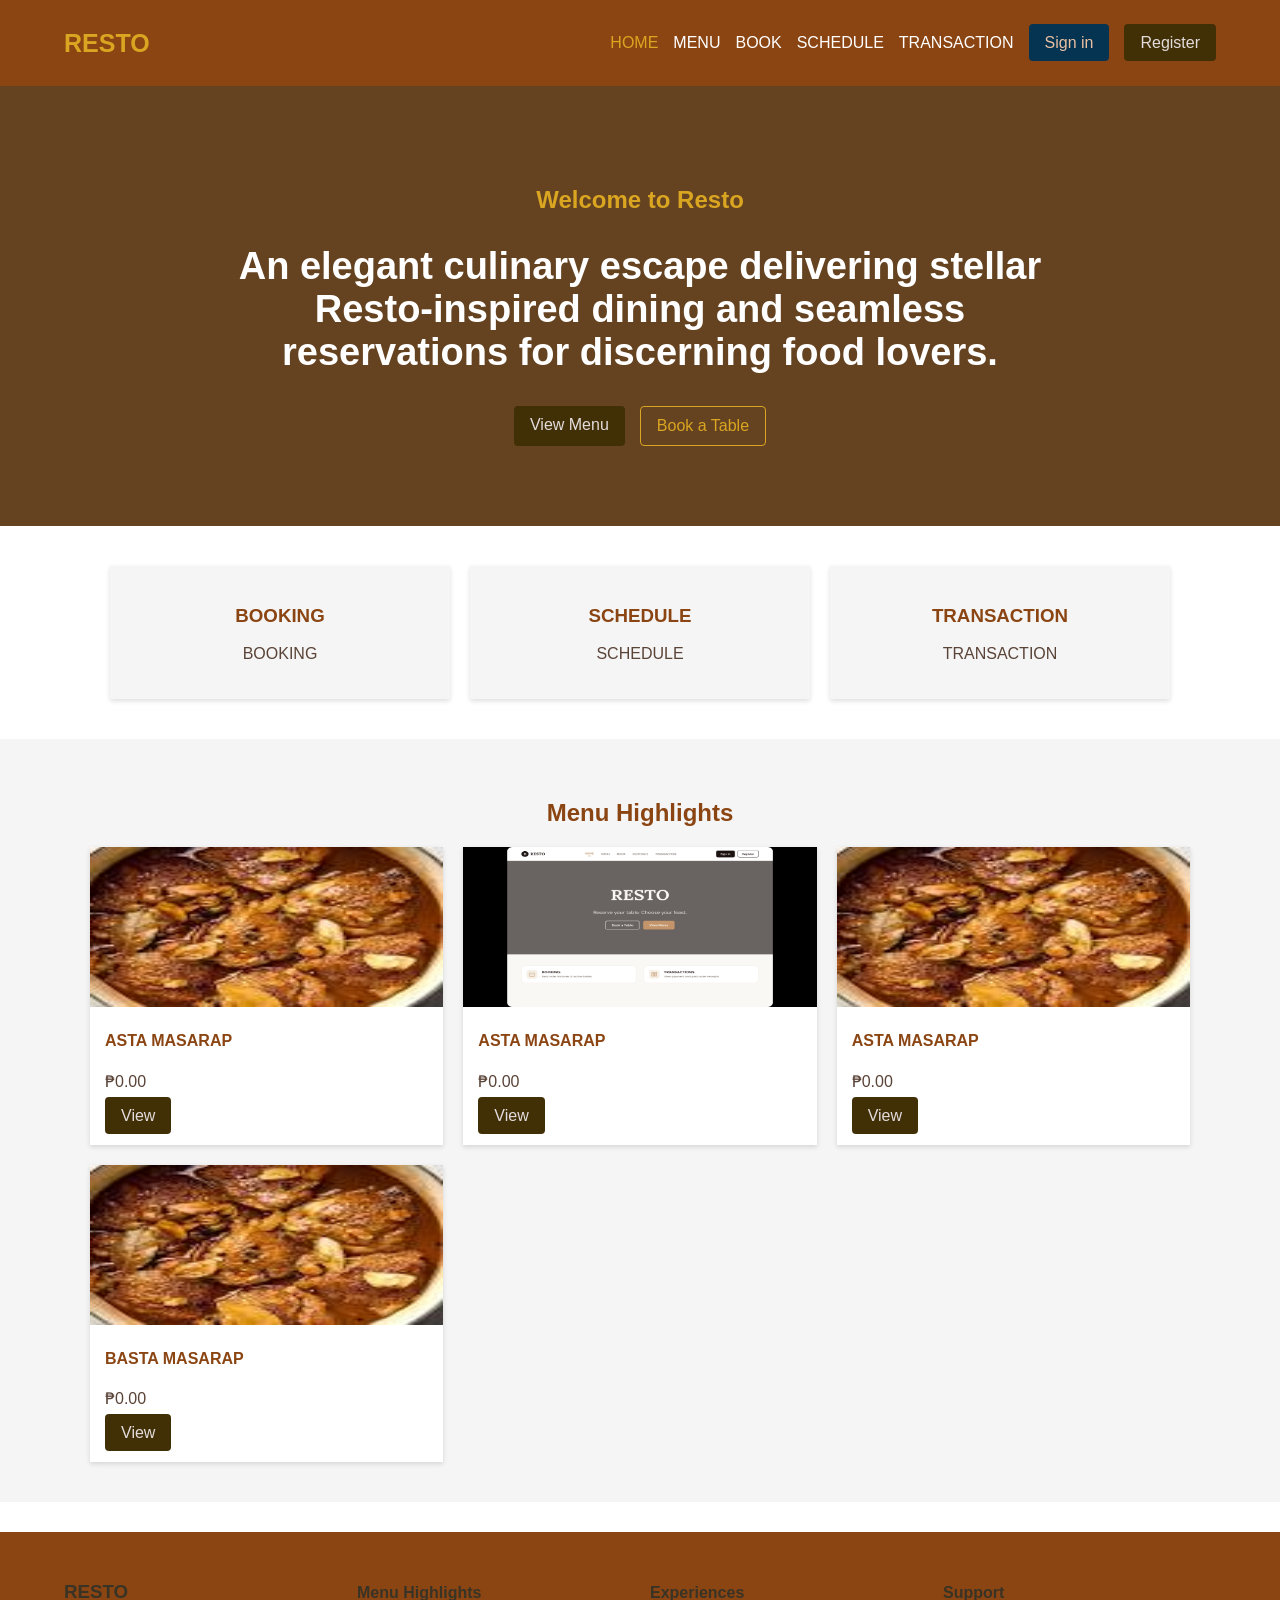
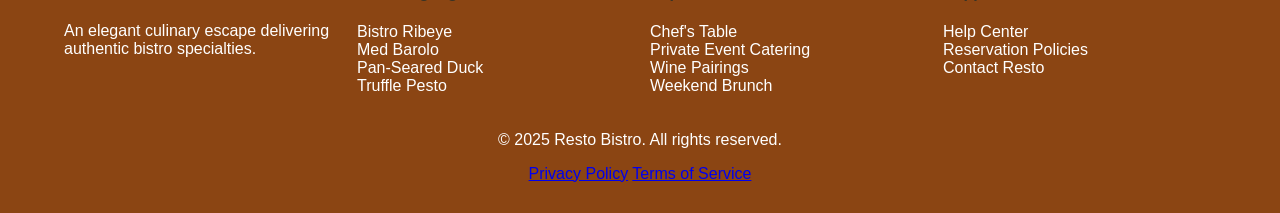
==== index.html @ 061dd834 "act" ====
<!DOCTYPE html>
<html lang="en">
<head>
    <meta charset="UTF-8">
    <meta name="viewport" content="width=device-width, initial-scale=1.0">
    <title>Resto Bistro - Home</title>
    <link rel="stylesheet" href="styles/home.css">
</head>
<body>
    <header>
        <nav>
            <div class="logo">RESTO</div>
            <ul class="nav-links">
                <li><a href="index.html" class="active">HOME</a></li>
                <li><a href="menu.html">MENU</a></li>
                <li><a href="book.html">BOOK</a></li>
                <li><a href="schedule.html">SCHEDULE</a></li>
                <li><a href="transaction.html">TRANSACTION</a></li>
                <li><a href="login.html" class="signin-btn">Sign in</a></li>
                <li><a href="register.html" class="register-btn">Register</a></li>
            </ul>
        </nav>
    </header>

    <section class="hero">
        <div class="hero-content">
            <h2>Welcome to Resto</h2>
            <h1>An elegant culinary escape delivering stellar Resto-inspired dining and seamless reservations for discerning food lovers.</h1>
            <div class="hero-buttons">
                <a href="menu.html" class="btn-primary">View Menu</a>
                <a href="book.html" class="btn-secondary">Book a Table</a>
            </div>
        </div>
    </section>

    <!-- Features Section -->
    <section class="features">
        <div class="feature-card">
            <h3>BOOKING</h3>
            <p>BOOKING</p>
        </div>
        <div class="feature-card">
            <h3>SCHEDULE</h3>
            <p>SCHEDULE</p>
        </div>
        <div class="feature-card">
            <h3>TRANSACTION</h3>
            <p>TRANSACTION</p>
        </div>
        
    </section>

    <!-- Menu Highlights -->
    <section class="menu-highlights">
        <h2>Menu Highlights</h2>
        <div class="menu-grid empty-menu-grid" aria-label="Empty menu highlights">
            <div class="menu-item">
                <img class="menu-image" src="img/2.png" alt="">
                <h4>ASTA MASARAP</h4>
                <p>₱0.00</p>
                <a href="menu.html" class="view-btn">View</a>
            </div>
            <div class="menu-item">
                <img class="menu-image" src="img/1.png" alt="">
                <h4>ASTA MASARAP</h4>
                <p>₱0.00</p>
                <a href="menu.html" class="view-btn">View</a>
            </div>
            <div class="menu-item">
                <img class="menu-image" src="img/2.png" alt="">
                <h4>ASTA MASARAP</h4>
                <p>₱0.00</p>
                <a href="menu.html" class="view-btn">View</a>
            </div>
            <div class="menu-item">
                <img class="menu-image" src="img/2.png" alt="">
                <h4>BASTA MASARAP</h4>
                <p>₱0.00</p>
                <a href="menu.html" class="view-btn">View</a>
            </div>
        </div>
    </section>


    <footer>
        <div class="footer-content">
            <div class="footer-section">
                <h3>RESTO</h3>
                <p>An elegant culinary escape delivering authentic bistro specialties.</p>
            </div>
            <div class="footer-section">
                <h4>Menu Highlights</h4>
                <ul>
                    <li>Bistro Ribeye</li>
                    <li>Med Barolo</li>
                    <li>Pan-Seared Duck</li>
                    <li>Truffle Pesto</li>
                </ul>
            </div>
            <div class="footer-section">
                <h4>Experiences</h4>
                <ul>
                    <li>Chef's Table</li>
                    <li>Private Event Catering</li>
                    <li>Wine Pairings</li>
                    <li>Weekend Brunch</li>
                </ul>
            </div>
            <div class="footer-section">
                <h4>Support</h4>
                <ul>
                    <li>Help Center</li>
                    <li>Reservation Policies</li>
                    <li>Contact Resto</li>
                </ul>
            </div>
        </div>
        <div class="footer-bottom">
            <p>&copy; 2025 Resto Bistro. All rights reserved.</p>
            <div class="footer-links">
                <a href="#">Privacy Policy</a>
                <a href="#">Terms of Service</a>
            </div>
        </div>
    </footer>
</body>
</html>
---- styles/home.css ----
* {
    box-sizing: border-box;
}

body {
    margin: 0;
    font-family: Arial, sans-serif;
    color: #5a4337;
}

header,
footer {
    background: #8b4513;
    color: white;
}

nav {
    display: flex;
    justify-content: space-between;
    align-items: center;
    padding: 18px 5%;
}

.logo {
    color: #daa520;
    font-size: 25px;
    font-weight: bold;
}

.nav-links {
    display: flex;
    gap: 15px;
    list-style: none;
}

.nav-links a {
    color: white;
    text-decoration: none;
}

.nav-links a:hover,
.nav-links .active {
    color: #daa520;
}

.signin-btn,
.register-btn,
.btn-primary,
.btn-secondary,
.view-btn {
    padding: 10px 16px;
    border-radius: 4px;
    text-decoration: none;
}

.signin-btn,
.btn-primary,
.view-btn {
    background: #053352;
    color: #ebc0a1 !important;
}


.register-btn,
.btn-primary,
.view-btn {
    background: #413006;
    color: #e3dcdc !important;
}

.btn-secondary {
    border: 1px solid #daa520;
    color: #daa520;
}

.hero {
    padding: 80px 20px;
    background: #654321;
    color: white;
    text-align: center;
}

.hero-content {
    max-width: 850px;
    margin: auto;
}

.hero h2 {
    color: #daa520;
}

.hero h1 {
    font-size: 38px;
}

.hero-buttons {
    display: flex;
    justify-content: center;
    gap: 15px;
}

.features,
.menu-grid {
    display: grid;
    grid-template-columns: repeat(3, 1fr);
    gap: 20px;
    max-width: 1100px;
    margin: auto;
}

.features {
    padding: 40px 20px;
}

.feature-card,
.menu-item {
    padding: 20px;
    background: #f5f5f5;
    text-align: center;
    box-shadow: 0 2px 5px #0002;
}

.feature-card h3,
.menu-highlights h2,
.menu-item h4 {
    color: #8b4513;
}

.menu-highlights {
    padding: 40px 20px;
    background: #f5f5f5;
    text-align: center;
}

.menu-item {
    padding: 0 0 20px;
    background: white;
    text-align: left;
}

.menu-image {
    width: 100%;
    height: 160px;
    background: #ddd;
}

.menu-item h4,
.menu-item p,
.menu-item a {
    margin-left: 15px;
}

footer {
    margin-top: 30px;
    padding: 30px 5%;
}

.footer-content {
    display: grid;
    grid-template-columns: repeat(4, 1fr);
    gap: 20px;
}

.footer-section h3,
.footer-section h4 {
    color: #393325;
}

.footer-section ul {
    padding: 0;
    list-style: none;
}

.footer-bottom {
    margin-top: 20px;
    text-align: center;
}

@media (max-width: 700px) {
    nav,
    .hero-buttons {
        flex-direction: column;
    }

    .nav-links {
        flex-wrap: wrap;
        justify-content: center;
        padding: 0;
    }

    .features,
    .menu-grid,
    .footer-content {
        grid-template-columns: 1fr;
    }

    .hero h1 {
        font-size: 28px;
    }
}
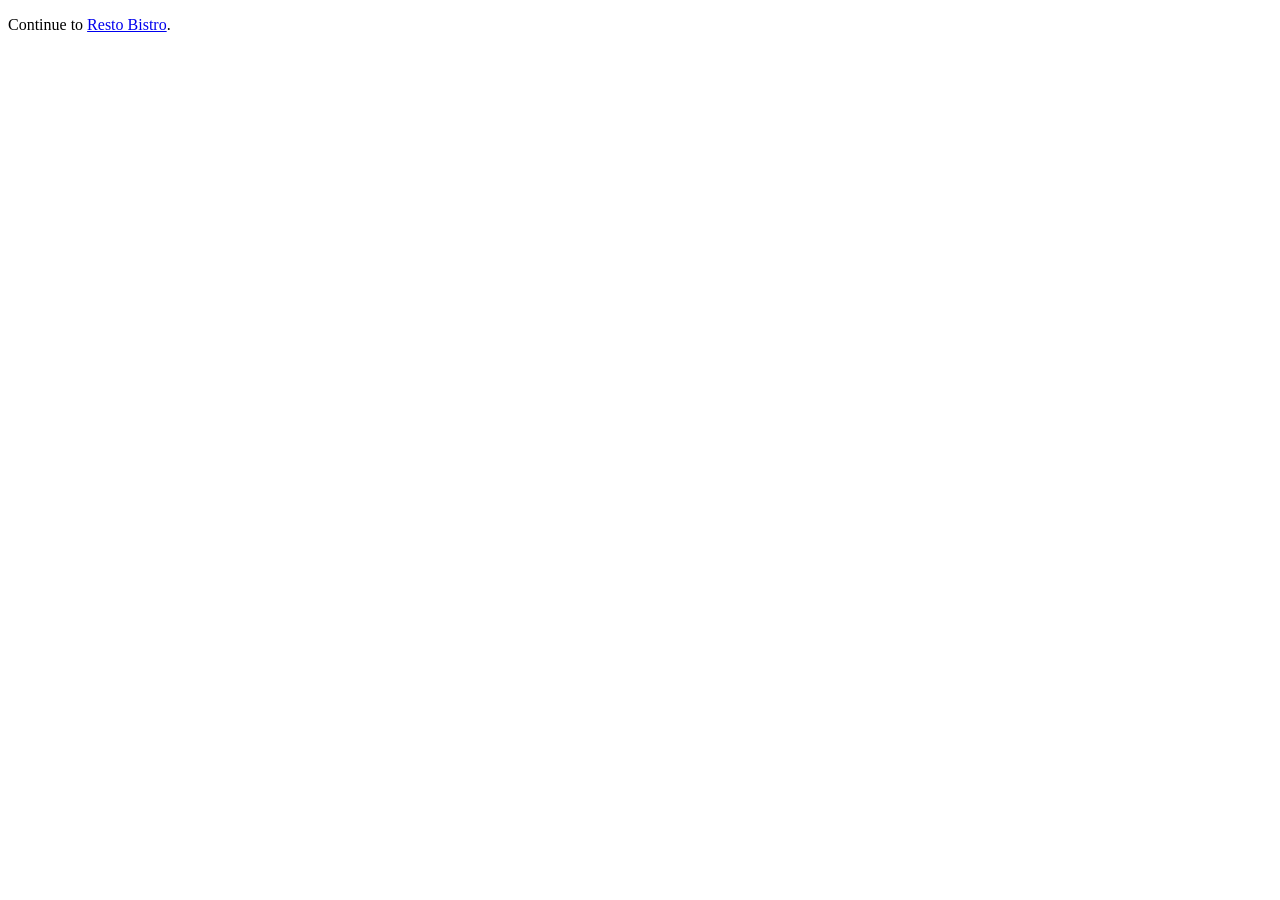
==== commit 3ce05d8f: "database" ====
--- a/index.html
+++ b/index.html
@@ -1,127 +1,2 @@
 <!DOCTYPE html>
-<html lang="en">
-<head>
-    <meta charset="UTF-8">
-    <meta name="viewport" content="width=device-width, initial-scale=1.0">
-    <title>Resto Bistro - Home</title>
-    <link rel="stylesheet" href="styles/home.css">
-</head>
-<body>
-    <header>
-        <nav>
-            <div class="logo">RESTO</div>
-            <ul class="nav-links">
-                <li><a href="index.html" class="active">HOME</a></li>
-                <li><a href="menu.html">MENU</a></li>
-                <li><a href="book.html">BOOK</a></li>
-                <li><a href="schedule.html">SCHEDULE</a></li>
-                <li><a href="transaction.html">TRANSACTION</a></li>
-                <li><a href="login.html" class="signin-btn">Sign in</a></li>
-                <li><a href="register.html" class="register-btn">Register</a></li>
-            </ul>
-        </nav>
-    </header>
-
-    <section class="hero">
-        <div class="hero-content">
-            <h2>Welcome to Resto</h2>
-            <h1>An elegant culinary escape delivering stellar Resto-inspired dining and seamless reservations for discerning food lovers.</h1>
-            <div class="hero-buttons">
-                <a href="menu.html" class="btn-primary">View Menu</a>
-                <a href="book.html" class="btn-secondary">Book a Table</a>
-            </div>
-        </div>
-    </section>
-
-    <!-- Features Section -->
-    <section class="features">
-        <div class="feature-card">
-            <h3>BOOKING</h3>
-            <p>BOOKING</p>
-        </div>
-        <div class="feature-card">
-            <h3>SCHEDULE</h3>
-            <p>SCHEDULE</p>
-        </div>
-        <div class="feature-card">
-            <h3>TRANSACTION</h3>
-            <p>TRANSACTION</p>
-        </div>
-        
-    </section>
-
-    <!-- Menu Highlights -->
-    <section class="menu-highlights">
-        <h2>Menu Highlights</h2>
-        <div class="menu-grid empty-menu-grid" aria-label="Empty menu highlights">
-            <div class="menu-item">
-                <img class="menu-image" src="img/2.png" alt="">
-                <h4>ASTA MASARAP</h4>
-                <p>₱0.00</p>
-                <a href="menu.html" class="view-btn">View</a>
-            </div>
-            <div class="menu-item">
-                <img class="menu-image" src="img/1.png" alt="">
-                <h4>ASTA MASARAP</h4>
-                <p>₱0.00</p>
-                <a href="menu.html" class="view-btn">View</a>
-            </div>
-            <div class="menu-item">
-                <img class="menu-image" src="img/2.png" alt="">
-                <h4>ASTA MASARAP</h4>
-                <p>₱0.00</p>
-                <a href="menu.html" class="view-btn">View</a>
-            </div>
-            <div class="menu-item">
-                <img class="menu-image" src="img/2.png" alt="">
-                <h4>BASTA MASARAP</h4>
-                <p>₱0.00</p>
-                <a href="menu.html" class="view-btn">View</a>
-            </div>
-        </div>
-    </section>
-
-
-    <footer>
-        <div class="footer-content">
-            <div class="footer-section">
-                <h3>RESTO</h3>
-                <p>An elegant culinary escape delivering authentic bistro specialties.</p>
-            </div>
-            <div class="footer-section">
-                <h4>Menu Highlights</h4>
-                <ul>
-                    <li>Bistro Ribeye</li>
-                    <li>Med Barolo</li>
-                    <li>Pan-Seared Duck</li>
-                    <li>Truffle Pesto</li>
-                </ul>
-            </div>
-            <div class="footer-section">
-                <h4>Experiences</h4>
-                <ul>
-                    <li>Chef's Table</li>
-                    <li>Private Event Catering</li>
-                    <li>Wine Pairings</li>
-                    <li>Weekend Brunch</li>
-                </ul>
-            </div>
-            <div class="footer-section">
-                <h4>Support</h4>
-                <ul>
-                    <li>Help Center</li>
-                    <li>Reservation Policies</li>
-                    <li>Contact Resto</li>
-                </ul>
-            </div>
-        </div>
-        <div class="footer-bottom">
-            <p>&copy; 2025 Resto Bistro. All rights reserved.</p>
-            <div class="footer-links">
-                <a href="#">Privacy Policy</a>
-                <a href="#">Terms of Service</a>
-            </div>
-        </div>
-    </footer>
-</body>
-</html>+<html lang="en"><head><meta charset="UTF-8"><meta http-equiv="refresh" content="0;url=index.php"><title>Resto Bistro</title></head><body><p>Continue to <a href="index.php">Resto Bistro</a>.</p></body></html>
